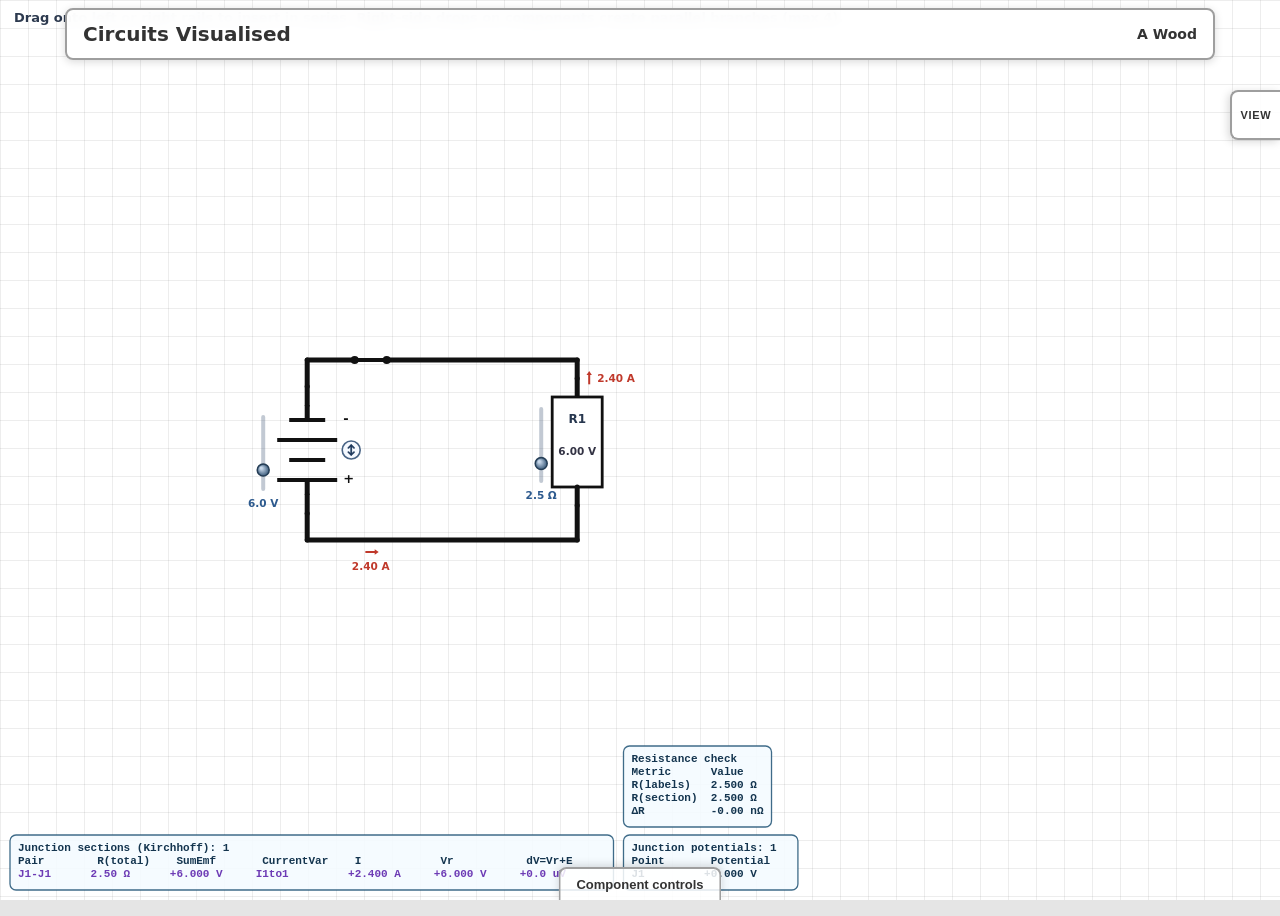
==== index.html @ 58de561c "Rename Index.html to index.html Index renamed to index" ====
<!doctype html>
<html lang="en">
<head>
	<meta charset="utf-8" />
	<meta name="viewport" content="width=device-width, initial-scale=1" />
	<title>Circuits Visualised</title>
	<link rel="stylesheet" href="styles/app.css" />
</head>
<body>
	<div id="app">
		<div class="topbar" id="topbar">
			<div class="topbar-row">
				<div class="title">Circuits Visualised</div>
				<div class="controls"><div class="legend" id="legend"></div></div>
				<div class="topbar-right">A Wood</div>
			</div>
		</div>
		<div class="high-current-warning" id="highCurrentWarning">
			&#9888; A very high current has been detected indicating a short circuit may have occurred. For a more realistic simulation of this, please enable Internal Resistance.
		</div>
		<div class="canvas-wrap" id="canvasWrap">
			<canvas id="scene"></canvas>
		</div>
		<button class="side-menu-toggle" id="sideMenuToggle" type="button" title="Display Controls">View</button>
		<div class="side-menu hidden" id="sideMenu">
			<div class="side-menu-header">
				<h3>Display controls</h3>
				<button class="side-menu-close" id="sideMenuClose" type="button" title="Close" aria-label="Close display menu">&#8250;</button>
			</div>
			<div class="side-menu-controls">
				<label class="chip"><input id="voltageColor" type="checkbox" /> <span>Voltage colour code</span></label>
				<label class="chip" id="potentialGraphChip"><input id="potentialGraph" type="checkbox" /> <span>Potential graph</span></label>
				<label class="chip"><input id="invertVoltageAxis" type="checkbox" checked /> <span>Invert voltage axis</span></label>

				<label class="chip"><input id="debugLabels" type="checkbox" /> <span>Debug labels</span></label>
				<label class="chip"><input id="debugJunctionIds" type="checkbox" /> <span>Junction IDs</span></label>
				<label class="chip"><input id="debugNodePotentials" type="checkbox" /> <span>Node potentials</span></label>
				<label class="chip"><input id="wireResLabels" type="checkbox" /> <span>Wire R &amp; V labels</span></label>
			</div>
		</div>
		<button class="component-menu-toggle" id="componentMenuToggle" type="button">Component controls</button>
		<div class="component-menu hidden" id="componentMenu">
			<div class="component-menu-header">
				<div class="component-menu-title">Component Controls</div>
				<button class="component-menu-close" id="componentMenuClose" type="button" title="Close" aria-label="Close component menu">&#8250;</button>
			</div>
			<div class="component-menu-body">
				<div class="component-row">
					<label class="chip"><input id="intR" type="checkbox" /> <span>Internal r</span></label>
					<label class="chip"><input id="cell1" type="checkbox" checked /> <span>Cell1</span></label>
					<label class="chip"><input id="cell2" type="checkbox" /> <span>Cell2</span></label>
					<label class="chip"><input id="cell3" type="checkbox" /> <span>Cell3</span></label>
					<label class="chip"><input id="cell4" type="checkbox" /> <span>Cell4</span></label>
				</div>
				<div class="component-row">
					<label class="chip"><input id="R1" type="checkbox" checked /> <span>R1</span><input id="R1box" type="number" min="0.1" max="10" step="0.1" value="2.5" /><span>&#x03A9;</span></label>
					<label class="chip"><input id="R2" type="checkbox" /> <span>R2</span><input id="R2box" type="number" min="0.1" max="10" step="0.1" value="5.0" /><span>&#x03A9;</span></label>
					<label class="chip"><input id="R3" type="checkbox" /> <span>R3</span><input id="R3box" type="number" min="0.1" max="10" step="0.1" value="7.5" /><span>&#x03A9;</span></label>
					<label class="chip"><input id="R4" type="checkbox" /> <span>R4</span><input id="R4box" type="number" min="0.1" max="10" step="0.1" value="10.0" /><span>&#x03A9;</span></label>
				</div>
				<div class="component-row">
					<label class="chip"><input id="s1" type="checkbox" /> <span>S1</span></label>
					<label class="chip"><input id="s2" type="checkbox" /> <span>S2</span></label>
					<label class="chip"><input id="s3" type="checkbox" /> <span>S3</span></label>
					<label class="chip"><input id="s4" type="checkbox" /> <span>S4</span></label>
				</div>
			</div>
		</div>
	</div>

	<script type="module" src="scripts/app.js"></script>
</body>
</html>
---- styles/app.css ----
:root {
			--bg: #e5e5e5;
			--panel: rgba(255, 255, 255, 0.95);
			--border: #9e9e9e;
			--canvas: #ffffff;
			--text: #333;
			--focus: #4a90e2;
			--wire: #222;
			--wire-soft: #5f6b7a;
		}

		* {
			box-sizing: border-box;
		}

		html,
		body {
			margin: 0;
			width: 100%;
			height: 100%;
			overflow: hidden;
			background: var(--bg);
			font-family: system-ui, -apple-system, "Segoe UI Variable", "Segoe UI", Roboto, "Helvetica Neue", Arial, sans-serif;
			color: var(--text);
		}

		#app {
			position: relative;
			width: 100%;
			height: 100%;
			padding: 0;
			background: radial-gradient(circle at 15% 10%, #f1f1f1 0%, #e5e5e5 45%, #dddddd 100%);
		}

		.topbar {
			position: absolute;
			top: 8px;
			left: 50%;
			transform: translateX(-50%);
			width: 97.5%;
			max-width: 1150px;
			border: 2px solid var(--border);
			border-radius: 8px;
			background: var(--panel);
			backdrop-filter: blur(8px);
			box-shadow: 0 2px 8px rgba(0, 0, 0, 0.15);
			padding: 12px 16px;
			z-index: 10;
		}

		.topbar-row {
			display: grid;
			grid-template-columns: auto 1fr auto;
			grid-template-areas: "left center right";
			align-items: center;
			gap: 10px 12px;
		}

		.title {
			grid-area: left;
			font-size: 20px;
			font-weight: 600;
			white-space: nowrap;
		}

		.controls {
			grid-area: center;
			display: flex;
			flex-wrap: nowrap;
			justify-content: center;
			align-items: center;
			gap: 8px;
			min-height: 24px;
		}

		.chip {
			display: inline-flex;
			align-items: center;
			gap: 8px;
			padding: 4px 8px;
			border: 1px solid #d4d7db;
			border-radius: 6px;
			background: #f6f7f8;
			font-size: 12px;
			font-weight: 600;
		}

		.chip input[type="checkbox"] {
			margin: 0;
			accent-color: var(--focus);
		}

		.chip input[type="number"] {
			width: 56px;
			padding: 2px 4px;
			border: 1px solid #c8ced7;
			border-radius: 4px;
			font-size: 12px;
			font-weight: 600;
			background: #fff;
			color: #334;
		}

		.legend {
			display: none;
			font-size: 12px;
			font-weight: 600;
			text-align: center;
			color: #495567;
			white-space: nowrap;
			overflow: hidden;
			text-overflow: ellipsis;
			max-width: 100%;
		}

		.topbar-right {
			grid-area: right;
			justify-self: end;
			font-size: 14px;
			font-weight: 600;
			color: #333;
			white-space: nowrap;
		}

		.high-current-warning {
			display: none;
			position: absolute;
			left: 50%;
			transform: translateX(-50%);
			width: 97.5%;
			max-width: 1150px;
			z-index: 11;
			background: linear-gradient(135deg, #fff3cd, #ffe8a1);
			border: 2px solid #e07b00;
			border-radius: 6px;
			padding: 7px 14px;
			font-size: 13px;
			font-weight: 600;
			color: #7a3c00;
			text-align: center;
			box-shadow: 0 2px 8px rgba(224, 123, 0, 0.25);
			pointer-events: none;
		}

		.high-current-warning.visible {
			display: block;
		}

		.canvas-wrap {
			position: absolute;
			top: 0;
			left: 0;
			right: 0;
			bottom: 0;
			border: 0;
			background: var(--canvas);
			overflow: hidden;
		}

		.side-menu-toggle {
			position: absolute;
			right: 0;
			top: 90px;
			width: 50px;
			height: 50px;
			background: rgba(255, 255, 255, 0.85);
			border: 2px solid var(--border);
			border-right: none;
			border-radius: 8px 0 0 8px;
			cursor: pointer;
			z-index: 18;
			box-shadow: -2px 2px 8px rgba(0, 0, 0, 0.15);
			display: flex;
			align-items: center;
			justify-content: center;
			padding: 0;
			font-size: 11px;
			font-weight: 700;
			color: #333;
			text-transform: uppercase;
			letter-spacing: 0.06em;
		}

		.side-menu-toggle:hover {
			background: rgba(255, 255, 255, 0.95);
			box-shadow: -2px 4px 12px rgba(0, 0, 0, 0.25);
		}

		.side-menu-toggle.menu-open {
			opacity: 0;
			pointer-events: none;
		}

		.side-menu {
			position: absolute;
			right: 0;
			top: 90px;
			background: rgba(255, 255, 255, 0.75);
			border: 2px solid var(--border);
			border-right: none;
			border-radius: 8px 0 0 8px;
			box-shadow: -4px 4px 16px rgba(0, 0, 0, 0.2);
			padding: 16px;
			z-index: 17;
			width: 240px;
			max-height: calc(100% - 110px);
			overflow-y: auto;
			transition: opacity 0.3s ease, transform 0.3s ease;
		}

		.side-menu.hidden {
			opacity: 0;
			pointer-events: none;
			transform: translateX(20px);
		}

		.side-menu-header {
			display: flex;
			align-items: center;
			justify-content: space-between;
			margin-bottom: 12px;
			padding-bottom: 8px;
			border-bottom: 1px solid #e0e0e0;
		}

		.side-menu-header h3 {
			margin: 0;
			font-size: 14px;
			font-weight: 600;
			color: #333;
		}

		.side-menu-close {
			width: 32px;
			height: 32px;
			background: transparent;
			border: none;
			cursor: pointer;
			font-size: 32px;
			line-height: 1;
			padding: 0;
			display: flex;
			align-items: center;
			justify-content: center;
			color: #666;
			transition: all 0.2s;
			flex-shrink: 0;
			margin-top: -2px;
		}

		.side-menu-close:hover {
			background: rgba(0, 0, 0, 0.05);
			color: #333;
			border-radius: 4px;
		}

		.side-menu-controls {
			display: flex;
			flex-direction: column;
			gap: 8px;
		}

		.side-menu::-webkit-scrollbar {
			width: 8px;
		}

		.side-menu::-webkit-scrollbar-track {
			background: rgba(0, 0, 0, 0.05);
			border-radius: 4px;
		}

		.side-menu::-webkit-scrollbar-thumb {
			background: rgba(0, 0, 0, 0.2);
			border-radius: 4px;
		}

		.side-menu::-webkit-scrollbar-thumb:hover {
			background: rgba(0, 0, 0, 0.3);
		}

		.component-menu-toggle {
			position: absolute;
			left: 50%;
			bottom: 0;
			transform: translateX(-50%);
			width: auto;
			padding: 8px 16px;
			height: auto;
			border: 2px solid var(--border);
			border-bottom: none;
			border-radius: 8px 8px 0 0;
			background: rgba(255, 255, 255, 0.85);
			color: #333;
			font-size: 13px;
			font-weight: 600;
			cursor: pointer;
			box-shadow: 0 -2px 8px rgba(0, 0, 0, 0.15);
			display: flex;
			align-items: center;
			justify-content: center;
			white-space: nowrap;
			z-index: 16;
		}

		.component-menu-toggle:hover {
			background: rgba(255, 255, 255, 0.95);
			box-shadow: 0 -4px 12px rgba(0, 0, 0, 0.25);
		}

		.component-menu-toggle.menu-open {
			opacity: 0;
			pointer-events: none;
		}

		.component-menu {
			position: absolute;
			left: 0;
			right: 0;
			bottom: 0;
			padding: 0;
			border-top: 2px solid var(--border);
			background: rgba(230, 230, 230, 0.25);
			box-shadow: 0 -4px 16px rgba(0, 0, 0, 0.2);
			z-index: 15;
			max-height: calc(100% - 140px);
			overflow: visible;
			transition: transform 0.25s ease, opacity 0.25s ease;
		}

		.component-menu-body {
			max-height: 100%;
			overflow-x: hidden;
			overflow-y: auto;
			padding: 0 16px 16px 16px;
		}

		.component-menu.hidden {
			opacity: 0;
			pointer-events: none;
			transform: translateY(16px);
		}

		.component-menu-header {
			display: flex;
			align-items: center;
			justify-content: center;
			gap: 12px;
			width: fit-content;
			position: absolute;
			top: -2px;
			left: 50%;
			transform: translate(-50%, -100%);
			padding: 6px 16px;
			background: rgba(255, 255, 255, 0.9);
			border: 2px solid var(--border);
			border-bottom: none;
			border-radius: 8px 8px 0 0;
			z-index: 17;
		}

		.component-menu-title {
			font-size: 13px;
			font-weight: 600;
			color: #333;
		}

		.component-menu-close {
			width: auto;
			height: auto;
			background: transparent;
			border: none;
			cursor: pointer;
			font-size: 32px;
			line-height: 1;
			padding: 0;
			margin: 0;
			display: flex;
			align-items: center;
			justify-content: center;
			color: #666;
			transition: all 0.2s;
			transform: rotate(90deg);
		}

		.component-menu-close:hover {
			background: rgba(0, 0, 0, 0.05);
			color: #333;
			border-radius: 4px;
		}

		.component-row:first-of-type {
			padding-top: 44px;
		}

		.component-row {
			display: flex;
			flex-wrap: wrap;
			gap: 8px;
			margin-bottom: 8px;
		}

		.component-row:last-child {
			margin-bottom: 0;
		}

		.component-menu-body::-webkit-scrollbar {
			width: 8px;
		}

		.component-menu-body::-webkit-scrollbar-track {
			background: rgba(0, 0, 0, 0.05);
			border-radius: 4px;
		}

		.component-menu-body::-webkit-scrollbar-thumb {
			background: rgba(0, 0, 0, 0.2);
			border-radius: 4px;
		}

		.component-menu-body::-webkit-scrollbar-thumb:hover {
			background: rgba(0, 0, 0, 0.3);
		}

		canvas {
			width: 100%;
			height: 100%;
			display: block;
			touch-action: none;
		}

		@media (max-width: 980px) {
			.topbar-row {
				grid-template-columns: 1fr auto;
				grid-template-areas:
					"left right"
					"center center";
			}

			.title,
			.topbar-right,
			.legend {
				text-align: center;
			}

			.topbar-right {
				justify-self: center;
			}
		}
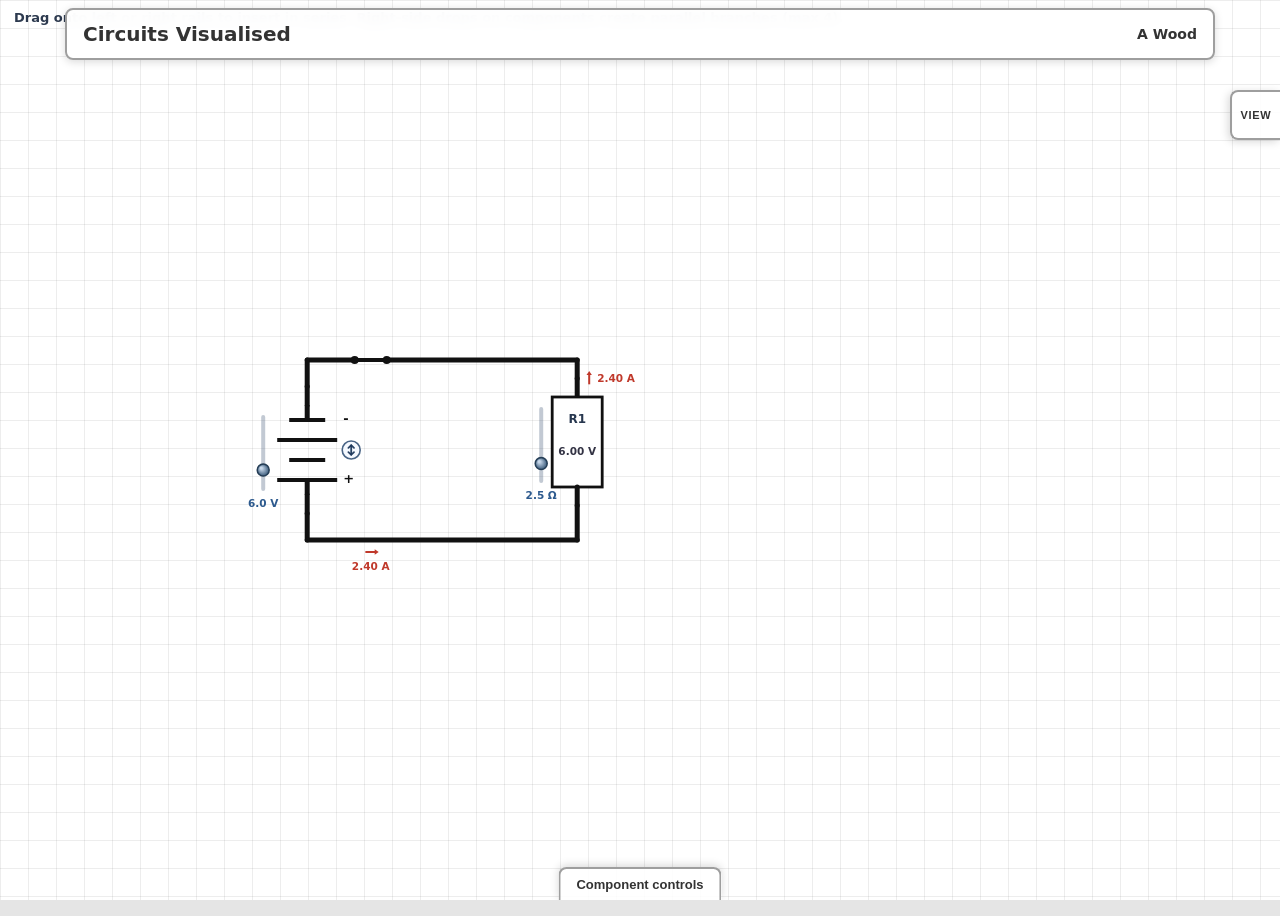
==== commit 1bd0af1a: "Merge branch 'main' of https://github.com/AlexWood7/CurrentandVoltage" ====
--- a/index.html
+++ b/index.html
@@ -31,11 +31,13 @@
 				<label class="chip"><input id="voltageColor" type="checkbox" /> <span>Voltage colour code</span></label>
 				<label class="chip" id="potentialGraphChip"><input id="potentialGraph" type="checkbox" /> <span>Potential graph</span></label>
 				<label class="chip"><input id="invertVoltageAxis" type="checkbox" checked /> <span>Invert voltage axis</span></label>
-
-				<label class="chip"><input id="debugLabels" type="checkbox" /> <span>Debug labels</span></label>
-				<label class="chip"><input id="debugJunctionIds" type="checkbox" /> <span>Junction IDs</span></label>
-				<label class="chip"><input id="debugNodePotentials" type="checkbox" /> <span>Node potentials</span></label>
-				<label class="chip"><input id="wireResLabels" type="checkbox" /> <span>Wire R &amp; V labels</span></label>
+				<label class="chip"><input id="debugMode" type="checkbox" /> <span>Debug</span></label>
+				<div id="debugControlsGroup" hidden>
+					<label class="chip"><input id="debugLabels" type="checkbox" /> <span>Debug labels</span></label>
+					<label class="chip"><input id="debugJunctionIds" type="checkbox" /> <span>Junction IDs</span></label>
+					<label class="chip"><input id="debugNodePotentials" type="checkbox" /> <span>Node potentials</span></label>
+					<label class="chip"><input id="wireResLabels" type="checkbox" /> <span>Wire R &amp; V labels</span></label>
+				</div>
 			</div>
 		</div>
 		<button class="component-menu-toggle" id="componentMenuToggle" type="button">Component controls</button>
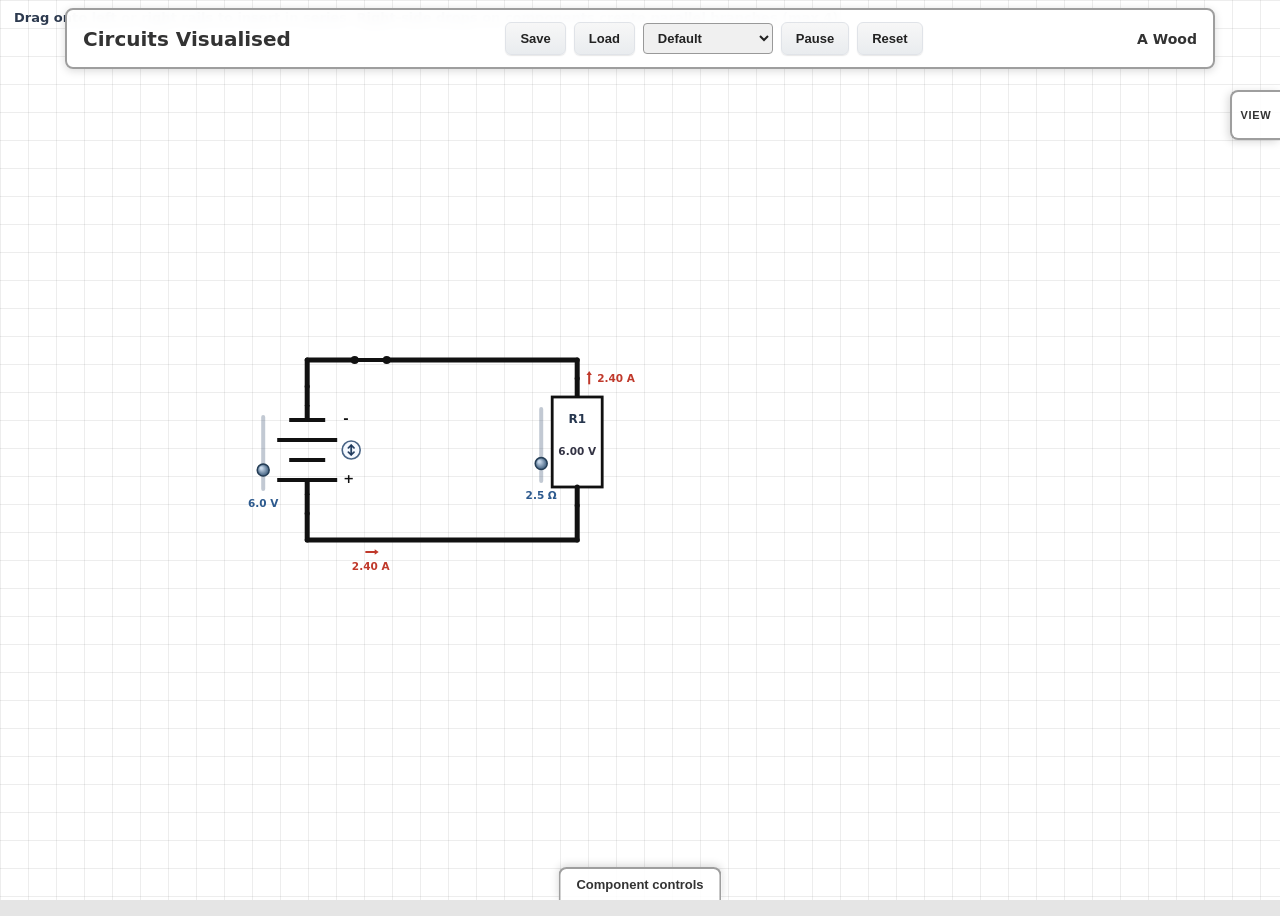
==== commit c94c7249: "int res fix and trial pot div" ====
--- a/index.html
+++ b/index.html
@@ -11,7 +11,18 @@
 		<div class="topbar" id="topbar">
 			<div class="topbar-row">
 				<div class="title">Circuits Visualised</div>
-				<div class="controls"><div class="legend" id="legend"></div></div>
+				<div class="controls" id="titleBarControls">
+					<button id="saveConfigBtn" type="button" title="Export current circuit configuration">Save</button>
+					<button id="loadConfigBtn" type="button" title="Load a circuit configuration JSON file">Load</button>
+					<input id="loadConfigInput" type="file" accept="application/json" style="display:none" />
+					<select id="presetSelect" title="Choose a preset">
+						<option value="default">Default</option>
+						<option value="potentiometer">Potentiometer</option>
+					</select>
+					<button id="playPauseBtn" type="button">Pause</button>
+					<button id="resetBtn" type="button">Reset</button>
+					<div class="legend" id="legend"></div>
+				</div>
 				<div class="topbar-right">A Wood</div>
 			</div>
 		</div>
@@ -37,6 +48,7 @@
 					<label class="chip"><input id="debugJunctionIds" type="checkbox" /> <span>Junction IDs</span></label>
 					<label class="chip"><input id="debugNodePotentials" type="checkbox" /> <span>Node potentials</span></label>
 					<label class="chip"><input id="wireResLabels" type="checkbox" /> <span>Wire R &amp; V labels</span></label>
+					<label class="chip"><input id="nodesIRLabels" type="checkbox" /> <span>Nodes, I &amp; R</span></label>
 				</div>
 			</div>
 		</div>
@@ -59,6 +71,8 @@
 					<label class="chip"><input id="R2" type="checkbox" /> <span>R2</span><input id="R2box" type="number" min="0.1" max="10" step="0.1" value="5.0" /><span>&#x03A9;</span></label>
 					<label class="chip"><input id="R3" type="checkbox" /> <span>R3</span><input id="R3box" type="number" min="0.1" max="10" step="0.1" value="7.5" /><span>&#x03A9;</span></label>
 					<label class="chip"><input id="R4" type="checkbox" /> <span>R4</span><input id="R4box" type="number" min="0.1" max="10" step="0.1" value="10.0" /><span>&#x03A9;</span></label>
+					<label class="chip"><input id="R5" type="checkbox" /> <span>R5a</span><input id="R5abox" type="number" min="0.0" max="6.0" step="0.1" value="5.0" /><span>&#x03A9;</span><span>R5b</span><input id="R5bbox" type="number" min="0.0" max="6.0" step="0.1" value="1.0" /><span>&#x03A9;</span></label>
+					<label class="chip"><input id="P1" type="checkbox" /> <span>P1</span><input id="P1box" type="number" min="0.1" max="10" step="0.1" value="5.0" /><span>&#x03A9;</span></label>
 				</div>
 				<div class="component-row">
 					<label class="chip"><input id="s1" type="checkbox" /> <span>S1</span></label>
@@ -74,7 +88,3 @@
 </body>
 </html>
 
-
-
-
-
--- a/styles/app.css
+++ b/styles/app.css
@@ -71,6 +71,51 @@
 			align-items: center;
 			gap: 8px;
 			min-height: 24px;
+		}
+
+		#titleBarControls button,
+		#saveConfigBtn {
+			padding: 8px 14px;
+			font-size: 13px;
+			font-weight: 600;
+			border: 1px solid #e0e3e8;
+			border-radius: 6px;
+			background: linear-gradient(180deg, #f7f7f7 0%, #e9ecef 100%);
+			color: #222;
+			cursor: pointer;
+			transition: all 0.2s;
+			box-shadow: 0 1px 0 rgba(0, 0, 0, 0.04), 0 1px 2px rgba(0, 0, 0, 0.06);
+		}
+
+		#titleBarControls button:hover,
+		#saveConfigBtn:hover {
+			background: linear-gradient(180deg, #ffffff 0%, #e3e7eb 100%);
+			border-color: #b8bec6;
+			box-shadow: 0 2px 4px rgba(0, 0, 0, 0.08);
+		}
+
+		#titleBarControls button:active,
+		#saveConfigBtn:active {
+			background: linear-gradient(180deg, #e9ecef 0%, #dde1e6 100%);
+			box-shadow: inset 0 1px 2px rgba(0, 0, 0, 0.12);
+		}
+
+		#titleBarControls button:focus,
+		#titleBarControls select:focus,
+		#saveConfigBtn:focus {
+			outline: 2px solid var(--focus);
+			outline-offset: 1px;
+		}
+
+		#presetSelect {
+			padding: 6px 10px;
+			font-size: 13px;
+			font-weight: 600;
+			border: 1px solid #999;
+			border-radius: 4px;
+			background: #f0f0f0;
+			color: #222;
+			cursor: pointer;
 		}
 
 		.chip {
